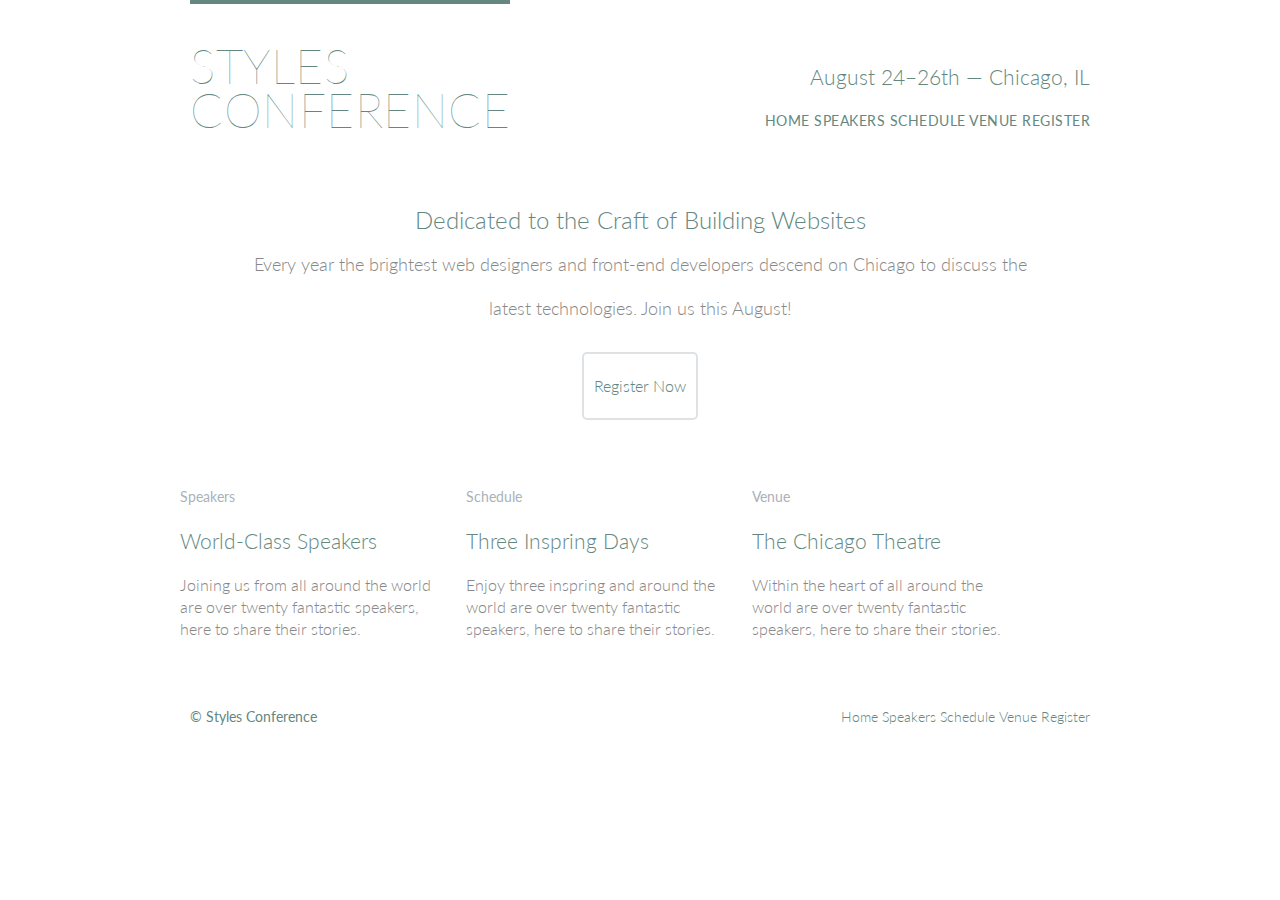
==== firstWeb/view/index.html @ 404ea227 "first commit" ====
<!DOCTYPE html>
<html lang="en">
<head>
    <meta charset="UTF-8">
    <title>Styles Conference</title>
    <link rel="stylesheet" href="../css/main.css">
    <link rel="stylesheet"
          href="http://fonts.googleapis.com/css?family=Lato:100,300,400">
    <link href="https://fonts.googleapis.com/css?family=Abhaya+Libre" rel="stylesheet">
</head>

<body>
<!-- header -->
    <header class="container group">
            <h1 class="logo">
                <a href="index.html">Styles<br>Conference</a>
            </h1>
            <h3 class="tagline">August 24&ndash;26th &mdash; Chicago, IL</h3>
            <nav class="nav primary-nav">
                <a href="index.html">Home</a>
                <a href="speakers.html">Speakers</a>
                <a href="schedule.html">Schedule</a>
                <a href="venue.html">Venue</a>
                <a href="register.html">Register</a>
            </nav>
    </header>
<!-- section -->
        <section class="hero container">
            <h2>Dedicated to the Craft of Building Websites</h2>
            <p>Every year the brightest web designers and front-end developers descend on Chicago to discuss the latest technologies. Join us this August!</p>
            <a class="btn btn-alt" href="register.html">Register Now</a>
        </section>

        <!-- grid -->
        <section class="grid" >
             <section class="teaser col-1-3">
                  <a href="speakers.html">
                       <h5>Speakers</h5>
                       <h3>World-Class Speakers</h3>
                  </a>
                 <p>Joining us from all around the world are over twenty fantastic speakers, here to share their stories.</p>
             </section>
            <section class="col-1-3">
                <a href="schedule.html">
                    <h5>Schedule</h5>
                    <h3>Three Inspring Days</h3>
                </a>
                <p>Enjoy three inspring and around the world are over twenty fantastic speakers, here to share their stories.</p>
            </section>

            <section class="teaser col-1-3">
                <a href="venue.html">
                    <h5>Venue</h5>
                    <h3>The Chicago Theatre</h3>
                </a>
                <p>Within the heart of all around the world are over twenty fantastic speakers, here to share their stories.</p>
            </section>
        </section>

    <!-- footer -->
<footer class="container primary-footer group">
    <small>&copy; Styles Conference</small>
    <nav class="nav">
        <a href="index.html">Home</a>
        <a href="speakers.html">Speakers</a>
        <a href="schedule.html">Schedule</a>
        <a href="venue.html">Venue</a>
        <a href="register.html">Register</a>
    </nav>
</footer>

</body>
</html>
---- firstWeb/css/main.css ----
html, body, div, span, applet, object, iframe,
h1, h2, h3, h4, h5, h6, p, blockquote, pre,
a, abbr, acronym, address, big, cite, code,
del, dfn, em, img, ins, kbd, q, s, samp,
small, strike, strong, sub, sup, tt, var,
b, u, i, center,
dl, dt, dd, ol, ul, li,
fieldset, form, label, legend,
table, caption, tbody, tfoot, thead, tr, th, td,
article, aside, canvas, details, embed,
figure, figcaption, footer, header,
menu, nav, output, ruby, section, summary,
time, mark, audio, video {
    margin: 0;
    padding: 0;
    border: 0;
    font-size: 100%;
    font: inherit;
    vertical-align: baseline;
}
/* HTML5 display-role reset for older browsers */
article, aside, details, figcaption, figure,
footer, header, menu, nav, section {
    display: block;
}
body {
    line-height: 1;
}
ol, ul {
    list-style: none;
}
blockquote, q {
    quotes: none;
}
blockquote:before, blockquote:after,
q:before, q:after {
    content: '';
    content: none;
}
table {
    border-collapse: collapse;
    border-spacing: 0;
}


/*
  ========================================
  grid
  ========================================
*/
*,
*:before,
*:after {
    -webkit-box-sizing: border-box;
    -moz-box-sizing: border-box;
    box-sizing: border-box;
}
.container{
    padding-left: 30px;
    padding-right: 30px;
}
.container,
.grid {
    margin: 0 auto;
    width: 960px;
}

.col-1-3 {
    width: 30%;
}
.col-2-3 {
    width: 63%;
}

.col-1-3,
.col-2-3{
    display: inline-block;
    vertical-align: top;
}
.grid,
.col-1-3,
.col-2-3{
    padding-left: 10px;
    padding-right: 10px;
}

/*
  ========================================
  clearFix
  ========================================
*/
.group:before,
.group:after {
    content: "";
    display: table;
}
.group:after {
    clear: both;
}
.group {
    clear: both;
    *zoom: 1;
}
/*
  ========================================
  Buttons
  ========================================
*/
.btn{
    border-radius: 5px;
    display: inline-block;
    margin: 0;
}
.btn-alt{
    border: 2px solid #dfe2e5;
    padding: 10px 10px;
}

/*
  ========================================
  Primary header
  ========================================
*/
.logo{
    border-top: 4px solid #648880;
    font-size: 48px;
    font-weight: 100;
    line-height: 44px;
    letter-spacing: .5px;
    float: left;
    padding: 40px 0 22px 0;
    text-transform: uppercase;
}

.tagline{
    text-align: right;
    margin:66px 0 22px 0;
}

/*
  ========================================
  Primary footer
  ========================================
*/
.primary-footer{
    color: #648880;
    font-size: 14px;
    padding-bottom: 44px;
    padding-top: 44px;
}
.primary-footer small{
    float: left;
    font-weight: 400;
}

.nav{
    text-align: right;
}
.primary-nav{
    font-size: 14px;
    font-weight: 400;
    letter-spacing: .5px;
    text-transform:uppercase;
}
a {
    color: #648880;
    text-decoration: none;
}
a:hover h3{
    color: #a9b2b9;
}
/*p a {*/
    /*border-bottom: 1px solid #dfe2e5;*/
/*}*/



.hero {
    line-height: 44px;
    padding: 22px 80px 66px 80px;
    text-align: center;
}
.hero h2{
    font-size: 24px;
}
.hero p{
    font-size: 18px;
}

h1, h3, h4, h5, p {
    margin-bottom: 22px;
}

h1, h2, h3, h4 {
    color: #648880;
}

h1 {
    font-size: 36px;
    line-height: 44px;
}
h2 {
    font-size: 24px;
    line-height: 44px;
}
h3 {
    font-size: 21px;
}
h4 {
    font-size: 18px;
}
h5 {
    color: #a9b2b9;
    font-size: 14px;
    font-weight: 400;
}


body {
    color: #888;
    font: 300 16px/22px  "Lato", "Open Sans", "Helvetica Neue", Helvetica, Arial, sans-serif;
}

/*body {*/
    /*color: #888;*/
    /*font: 300 16px/22px "Open Sans", "Helvetica Neue", Helvetica, Arial, sans-serif;*/
/*}*/
/*strong {*/
    /*font-weight: 400;*/
/*}*/
/*cite, em {*/
    /*font-style: italic;*/
/*}*/
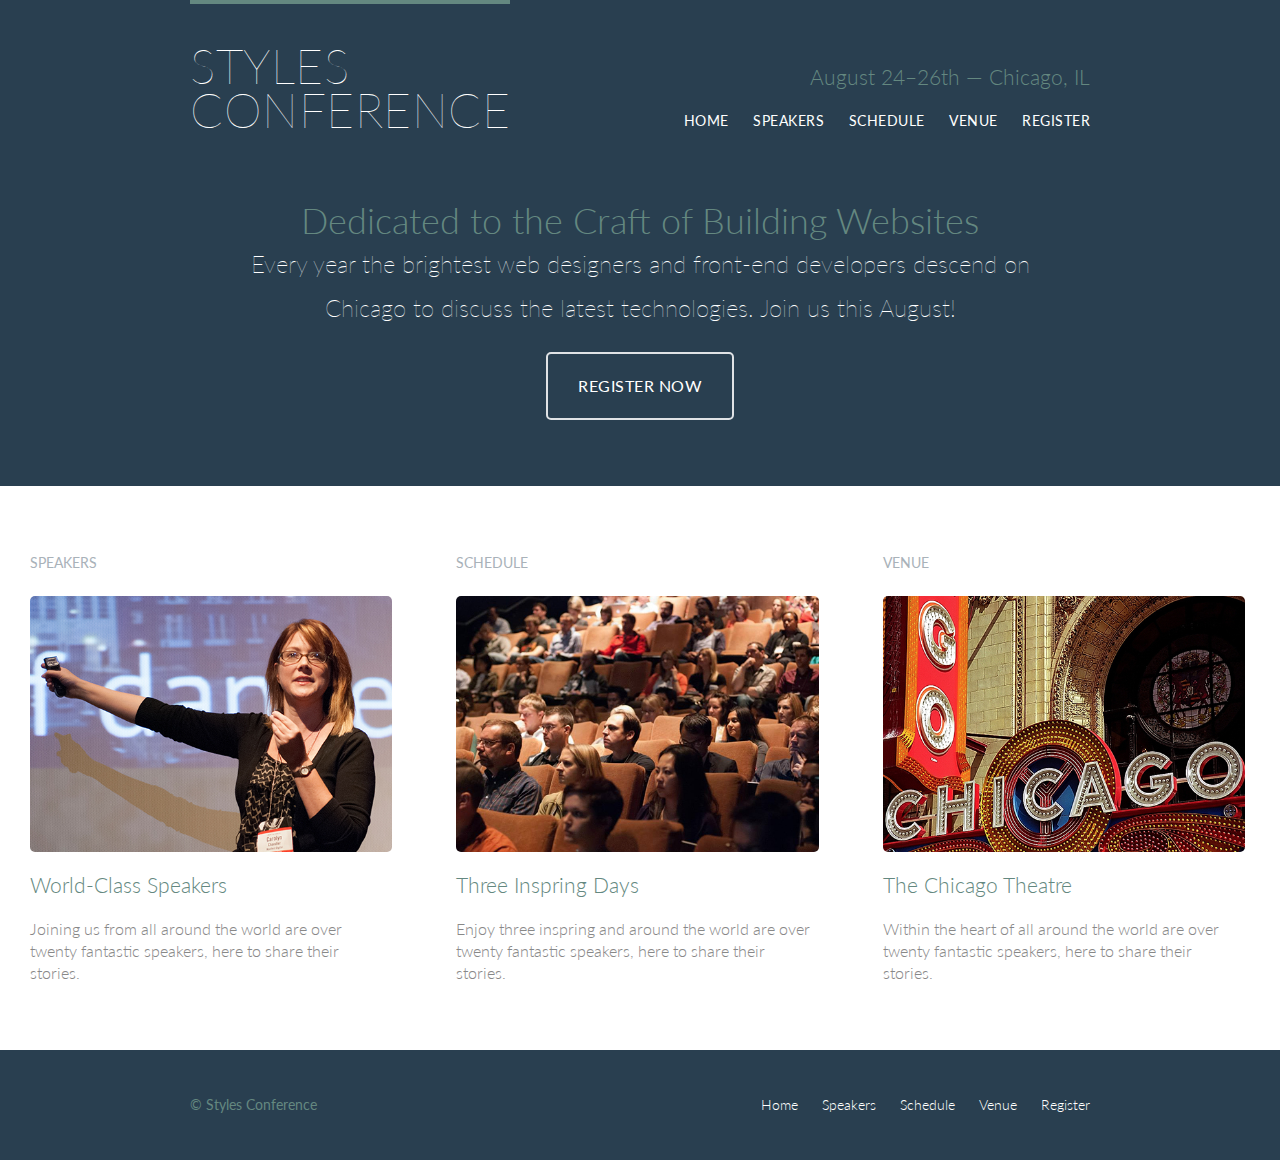
==== commit 762eb948: "commit img" ====
--- a/firstWeb/view/index.html
+++ b/firstWeb/view/index.html
@@ -6,7 +6,6 @@
     <link rel="stylesheet" href="../css/main.css">
     <link rel="stylesheet"
           href="http://fonts.googleapis.com/css?family=Lato:100,300,400">
-    <link href="https://fonts.googleapis.com/css?family=Abhaya+Libre" rel="stylesheet">
 </head>
 
 <body>
@@ -16,12 +15,14 @@
                 <a href="index.html">Styles<br>Conference</a>
             </h1>
             <h3 class="tagline">August 24&ndash;26th &mdash; Chicago, IL</h3>
-            <nav class="nav primary-nav">
-                <a href="index.html">Home</a>
-                <a href="speakers.html">Speakers</a>
-                <a href="schedule.html">Schedule</a>
-                <a href="venue.html">Venue</a>
-                <a href="register.html">Register</a>
+            <nav class="nav primary-nav primary-header">
+                <ul>
+                    <li><a href="index.html">Home</a></li>
+                    <li><a href="speakers.html">Speakers</a></li>
+                    <li><a href="schedule.html">Schedule</a></li>
+                    <li><a href="venue.html">Venue</a></li>
+                    <li><a href="register.html">Register</a></li>
+                </ul>
             </nav>
     </header>
 <!-- section -->
@@ -32,40 +33,47 @@
         </section>
 
         <!-- grid -->
-        <section class="grid" >
-             <section class="teaser col-1-3">
-                  <a href="speakers.html">
-                       <h5>Speakers</h5>
-                       <h3>World-Class Speakers</h3>
-                  </a>
-                 <p>Joining us from all around the world are over twenty fantastic speakers, here to share their stories.</p>
-             </section>
-            <section class="col-1-3">
-                <a href="schedule.html">
-                    <h5>Schedule</h5>
-                    <h3>Three Inspring Days</h3>
-                </a>
-                <p>Enjoy three inspring and around the world are over twenty fantastic speakers, here to share their stories.</p>
-            </section>
+        <section class="row" >
+            <div class="gird">
+                 <section class="teaser col-1-3">
+                      <a href="speakers.html">
+                           <h5>Speakers</h5>
+                          <img src="img/speakers.jpg" alt="Professional Speaker" >
+                           <h3>World-Class Speakers</h3>
+                      </a>
+                     <p>Joining us from all around the world are over twenty fantastic speakers, here to share their stories.</p>
+                 </section>
+                <section class="teaser col-1-3">
+                    <a href="schedule.html">
+                        <h5>Schedule</h5>
+                        <img src="img/schedule.jpg" alt="Professional Schedule" >
+                        <h3>Three Inspring Days</h3>
+                    </a>
+                    <p>Enjoy three inspring and around the world are over twenty fantastic speakers, here to share their stories.</p>
+                </section>
 
-            <section class="teaser col-1-3">
-                <a href="venue.html">
-                    <h5>Venue</h5>
-                    <h3>The Chicago Theatre</h3>
-                </a>
-                <p>Within the heart of all around the world are over twenty fantastic speakers, here to share their stories.</p>
-            </section>
+                <section class="teaser col-1-3">
+                    <a href="venue.html">
+                        <h5>Venue</h5>
+                        <img src="img/venue.jpg" alt="Professional Venue" >
+                        <h3>The Chicago Theatre</h3>
+                    </a>
+                    <p>Within the heart of all around the world are over twenty fantastic speakers, here to share their stories.</p>
+                </section>
+            </div>
         </section>
 
     <!-- footer -->
 <footer class="container primary-footer group">
     <small>&copy; Styles Conference</small>
     <nav class="nav">
-        <a href="index.html">Home</a>
-        <a href="speakers.html">Speakers</a>
-        <a href="schedule.html">Schedule</a>
-        <a href="venue.html">Venue</a>
-        <a href="register.html">Register</a>
+        <ul>
+            <li><a href="index.html">Home</a></li>
+            <li><a href="speakers.html">Speakers</a></li>
+            <li><a href="schedule.html">Schedule</a></li>
+            <li><a href="venue.html">Venue</a></li>
+            <li><a href="register.html">Register</a></li>
+        </ul>
     </nav>
 </footer>
 
--- a/firstWeb/css/main.css
+++ b/firstWeb/css/main.css
@@ -42,7 +42,16 @@
     border-spacing: 0;
 }
 
-
+/*
+  ========================================
+  Custom styles
+  ========================================
+*/
+body {
+    background: #293f50;
+    color: #888;
+    font: 300 16px/22px  "Lato", "Open Sans", "Helvetica Neue", Helvetica, Arial, sans-serif;
+}
 /*
   ========================================
   grid
@@ -66,23 +75,41 @@
 }
 
 .col-1-3 {
-    width: 30%;
+    width: 33%;
 }
 .col-2-3 {
-    width: 63%;
-}
-
-.col-1-3,
-.col-2-3{
+    width: 66.6%;
+}
+.col-2-3,
+.col-1-3{
     display: inline-block;
     vertical-align: top;
 }
 .grid,
-.col-1-3,
-.col-2-3{
-    padding-left: 10px;
-    padding-right: 10px;
-}
+.col-2-3,
+.col-1-3{
+    padding-left: 30px;
+    padding-right: 30px;
+}
+
+.row,
+.row-alt{
+    min-width: 960px;
+}
+
+.row{
+    background: #ffffff;
+    padding: 66px 0 44px 0;
+}
+
+.row-alt{
+    background: #cbe2c1;
+    background: -webkit-linear-gradient(to right,#a1d3b0, #f6f1d3);
+    background: -moz-linear-gradient(to right, #a1d3b0, #f6f1d3);
+    background: linear-gradient(to right, #a1d3b0, #f6f1d3);
+    padding: 44px 0 22px 0;
+}
+
 
 /*
   ========================================
@@ -110,10 +137,19 @@
     border-radius: 5px;
     display: inline-block;
     margin: 0;
+    cursor: pointer;
+    color: #ffffff;
+    font-weight: 400;
+    letter-spacing: .5px;
+    text-transform: uppercase;
 }
 .btn-alt{
     border: 2px solid #dfe2e5;
-    padding: 10px 10px;
+    padding: 10px 30px;
+}
+.btn:hover{
+    color: #648880;
+    background: #ffffff;
 }
 
 /*
@@ -136,6 +172,14 @@
     text-align: right;
     margin:66px 0 22px 0;
 }
+.primary-header a,
+.primary-footer a {
+    color: #fff;
+}
+.primary-header a:hover,
+.primary-footer a:hover {
+    color: #648880;
+}
 
 /*
   ========================================
@@ -152,7 +196,11 @@
     float: left;
     font-weight: 400;
 }
-
+/*
+  ========================================
+  nav
+  ========================================
+*/
 .nav{
     text-align: right;
 }
@@ -162,13 +210,24 @@
     letter-spacing: .5px;
     text-transform:uppercase;
 }
+
+.nav li{
+    display: inline-block;
+    margin: 0 10px;
+    vertical-align: top;
+}
+.nav li:last-child{
+    margin-right: 0;
+}
+
 a {
-    color: #648880;
+    color: #ffffff;
     text-decoration: none;
 }
-a:hover h3{
+.teaser a:hover h3{
     color: #a9b2b9;
 }
+
 /*p a {*/
     /*border-bottom: 1px solid #dfe2e5;*/
 /*}*/
@@ -176,15 +235,41 @@
 
 
 .hero {
+    color: #fff;
     line-height: 44px;
     padding: 22px 80px 66px 80px;
     text-align: center;
 }
 .hero h2{
+    font-size: 36px;
+}
+.hero p{
     font-size: 24px;
-}
-.hero p{
-    font-size: 18px;
+    font-weight: 100;
+}
+
+
+.lead{
+    text-align: center;
+}
+.lead p{
+    font-size: 21px;
+    line-height: 33px;
+}
+
+.speaker-info {
+    border: 1px solid #dfe2e5;
+    border-radius: 5px;
+    margin-top: 88px;
+    padding: 22px;
+    text-align: center;
+}
+.speaker-info a{
+    color: #293f50;
+
+}
+.speaker{
+    margin-bottom: 44px;
 }
 
 h1, h3, h4, h5, p {
@@ -213,18 +298,22 @@
     color: #a9b2b9;
     font-size: 14px;
     font-weight: 400;
-}
-
-
-body {
-    color: #888;
-    font: 300 16px/22px  "Lato", "Open Sans", "Helvetica Neue", Helvetica, Arial, sans-serif;
-}
-
-/*body {*/
-    /*color: #888;*/
-    /*font: 300 16px/22px "Open Sans", "Helvetica Neue", Helvetica, Arial, sans-serif;*/
-/*}*/
+    text-transform: uppercase;
+}
+
+.teaser img{
+    display: block;
+    max-width: 100%;
+    margin-bottom: 22px;
+    border-radius: 5px;
+}
+.speaker-info img{
+    border-radius: 50%;
+    height: 130px;
+    vertical-align: top;
+    margin:  -80px 0 22px 0;
+}
+
 /*strong {*/
     /*font-weight: 400;*/
 /*}*/
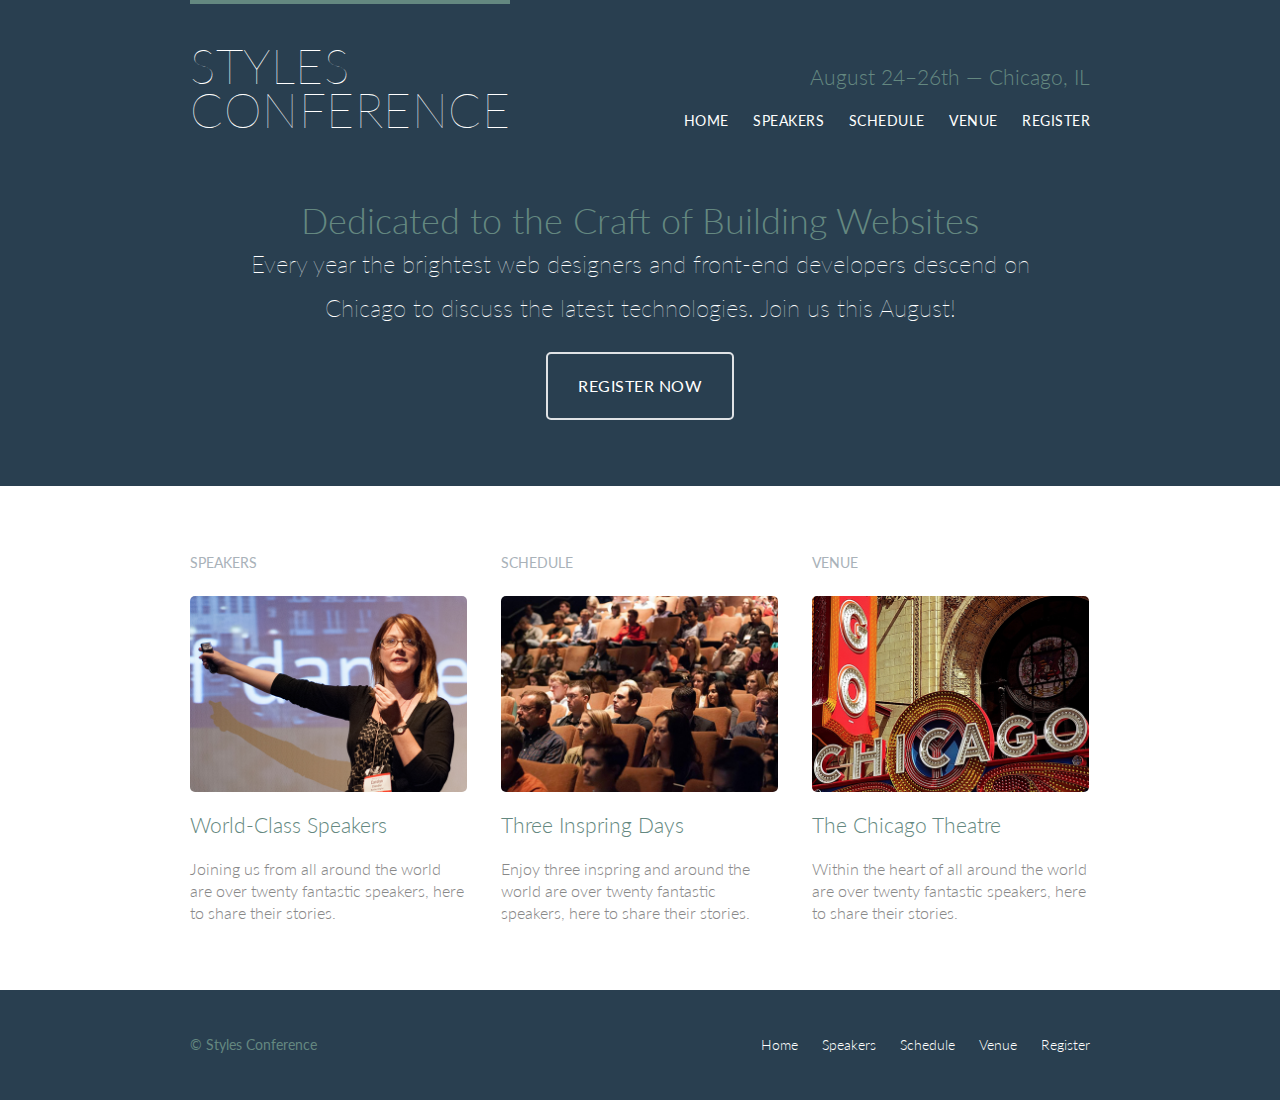
==== commit 3249ea1c: "commit change" ====
--- a/firstWeb/view/index.html
+++ b/firstWeb/view/index.html
@@ -34,7 +34,7 @@
 
         <!-- grid -->
         <section class="row" >
-            <div class="gird">
+            <div class="grid">
                  <section class="teaser col-1-3">
                       <a href="speakers.html">
                            <h5>Speakers</h5>
--- a/firstWeb/css/main.css
+++ b/firstWeb/css/main.css
@@ -61,8 +61,8 @@
 *:before,
 *:after {
     -webkit-box-sizing: border-box;
-    -moz-box-sizing: border-box;
-    box-sizing: border-box;
+       -moz-box-sizing: border-box;
+            box-sizing: border-box;
 }
 .container{
     padding-left: 30px;
@@ -88,8 +88,8 @@
 .grid,
 .col-2-3,
 .col-1-3{
-    padding-left: 30px;
-    padding-right: 30px;
+    padding-left: 15px;
+    padding-right: 15px;
 }
 
 .row,
@@ -232,8 +232,6 @@
     /*border-bottom: 1px solid #dfe2e5;*/
 /*}*/
 
-
-
 .hero {
     color: #fff;
     line-height: 44px;
@@ -307,6 +305,7 @@
     margin-bottom: 22px;
     border-radius: 5px;
 }
+
 .speaker-info img{
     border-radius: 50%;
     height: 130px;
@@ -314,11 +313,137 @@
     margin:  -80px 0 22px 0;
 }
 
-/*strong {*/
-    /*font-weight: 400;*/
+/*
+  ========================================
+  venue
+  ========================================
+*/
+.venue-theatre{
+    margin-bottom: 66px;
+
+}
+.venue-hotel{
+    margin-bottom: 22px;
+}
+
+.venue-theatre a{
+    color: #314b60;
+}
+
+.venue-map {
+    height: 264px;
+}
+
+
+/*
+  ========================================
+  register
+  ========================================
+*/
+
+.why-Attend{
+    list-style: square;
+    margin: 0 0px 22px 30px;
+}
+
+form{
+    margin-bottom: 22px;
+    font: 300 16px/22px "Lato","Open Sans", "Helvetica Neue", Helvetica, Arial, sans-serif;
+}
+/*input,*/
+/*select,*/
+/*textarea{*/
+    /*font: 300 16px/22px "Lato","Open Sans", "Helvetica Neue", Helvetica, Arial, sans-serif;*/
 /*}*/
-/*cite, em {*/
-    /*font-style: italic;*/
-/*}*/
-
-
+
+.register-info label{
+    color: #648880;
+    cursor: pointer;
+    font-weight: 400;
+
+}
+.register-info input ,
+.register-info select,
+.register-info textarea
+{
+    border: 1px solid #9799a7;
+    border-radius: 5px;
+    color: #888;
+    display: block;
+    padding: 8px 8px;
+    margin: 5px 0 27px 0;
+}
+
+.register-info input ,
+.register-info textarea
+{
+ width: 100%;
+}
+
+.register-info select{
+    height: 34px;
+    width: 60px;
+}
+.register-info textarea{
+    height: 78px;
+}
+
+.btn-default{
+    font-size: 14px;
+    padding: 11px 30px;
+    background: #648880;
+    border: 0;
+    text-transform: uppercase;
+}
+.btn-default:hover{
+    background: #77a198;
+
+}
+
+/*
+  ========================================
+  schedule
+  ========================================
+*/
+
+tbody td{
+    border-bottom: 0.5px solid #dfe2e5;
+}
+
+tbody tr td:first-child{
+    border-bottom: 0;
+    text-align: right;
+    padding-right:40px;
+    text-transform: uppercase;
+    font-size: 14px;
+    font-weight: 400;
+    width: 20%;
+}
+tbody tr:last-child td{
+    border-bottom: 0;
+}
+
+
+tbody
+td{
+    padding: 20px 0;
+    width: 30%;
+}
+
+tbody tr:first-child td:first-child{
+    color: #648880;
+    font-size: 24px;
+}
+
+table h4 {
+    margin-bottom: 0;
+}
+h4 {
+    font-size: 18px;
+}
+table a {
+    color: #888;
+}
+
+
+
